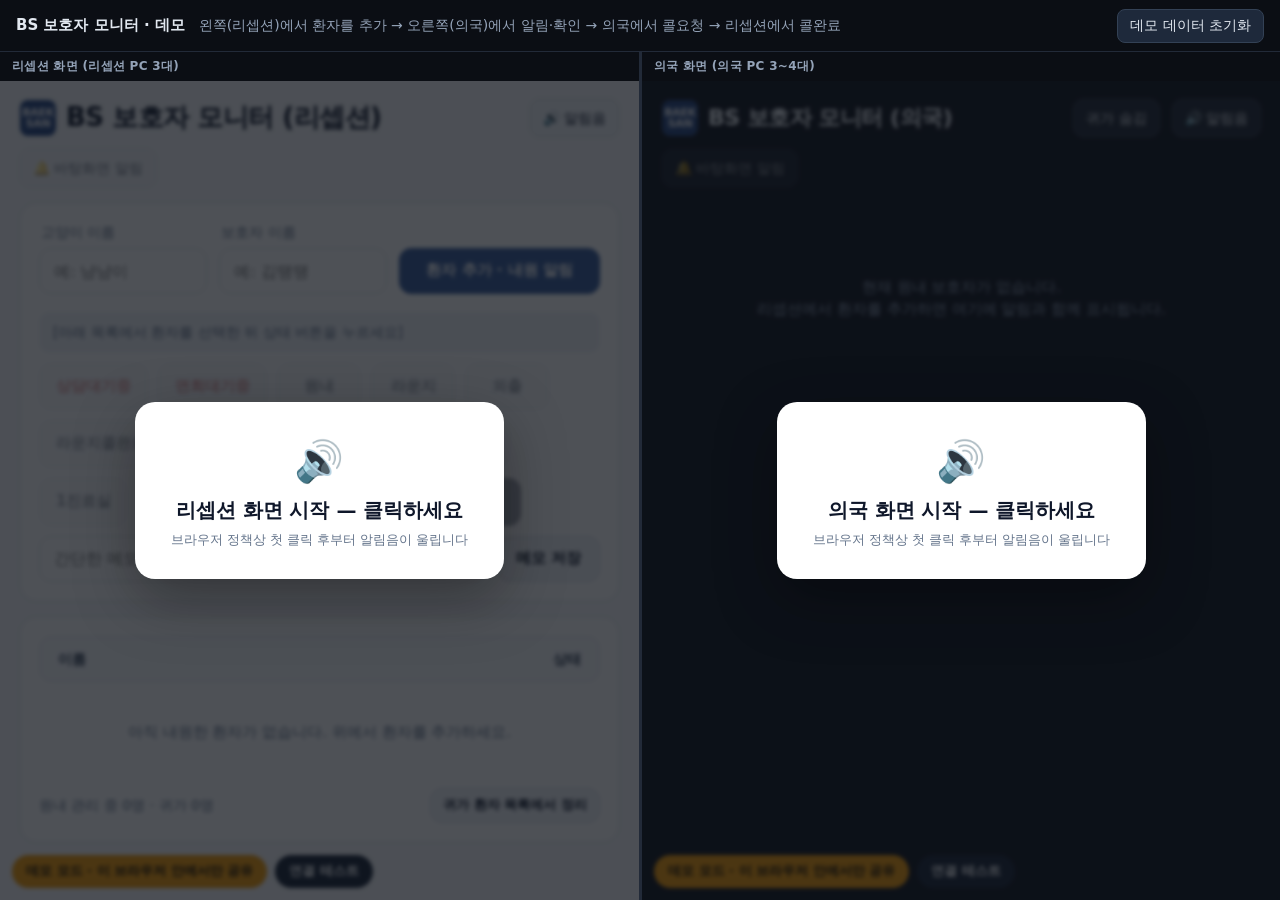
==== demo.html @ 350d933f "BS 보호자 모니터 v1: 리셉션/의국 화면, 내원 확인·콜요청 알림 Co-Authored-By: Claude Opus 5.5 <noreply@anthropic.com> Claud" ====
<!DOCTYPE html>
<html lang="ko">
<head>
<meta charset="utf-8">
<meta name="viewport" content="width=device-width, initial-scale=1">
<title>BS 보호자 모니터 — 데모 (리셉션 + 의국)</title>
<style>
  * { box-sizing: border-box; }
  html, body { margin: 0; height: 100%; font-family: "Pretendard", "Apple SD Gothic Neo", "Malgun Gothic", system-ui, sans-serif; background: #0b0e14; }
  .bar { height: 52px; display: flex; align-items: center; gap: 14px; padding: 0 16px; background: #0b0e14; color: #e2e8f0; font-size: 14px; border-bottom: 1px solid #222a38; }
  .bar b { font-size: 15px; }
  .bar .sp { flex: 1; }
  .bar .hint { color: #94a3b8; white-space: nowrap; overflow: hidden; text-overflow: ellipsis; }
  .bar button { background: #1e293b; color: #e2e8f0; border: 1px solid #334155; border-radius: 8px; padding: 7px 12px; font: inherit; cursor: pointer; white-space: nowrap; }
  .panes { display: flex; height: calc(100% - 52px); }
  .pane { flex: 1; display: flex; flex-direction: column; min-width: 0; }
  .pane + .pane { border-left: 3px solid #222a38; }
  .lbl { padding: 6px 12px; font-size: 12px; font-weight: 800; letter-spacing: .3px; color: #94a3b8; background: #0b0e14; }
  iframe { flex: 1; border: 0; width: 100%; background: #fff; }
  @media (max-width: 900px) { .panes { flex-direction: column; } .pane + .pane { border-left: 0; border-top: 3px solid #222a38; } .hint { display: none; } }
</style>
</head>
<body>
<div class="bar">
  <b>BS 보호자 모니터 · 데모</b>
  <span class="hint">왼쪽(리셉션)에서 환자를 추가 → 오른쪽(의국)에서 알림·확인 → 의국에서 콜요청 → 리셉션에서 콜완료</span>
  <span class="sp"></span>
  <button id="reset">데모 데이터 초기화</button>
</div>
<div class="panes">
  <div class="pane"><div class="lbl">리셉션 화면 (리셉션 PC 3대)</div><iframe id="f1" src="reception.html" title="리셉션"></iframe></div>
  <div class="pane"><div class="lbl">의국 화면 (의국 PC 3~4대)</div><iframe id="f2" src="internal.html" title="의국"></iframe></div>
</div>
<script>
  // 두 화면 사이에 메시지를 전달 (데모 모드 전용)
  const frames = [document.getElementById('f1'), document.getElementById('f2')];
  window.addEventListener('message', (e) => {
    if (!e.data || !e.data.bsm) return;
    frames.forEach((f) => { if (f.contentWindow !== e.source) try { f.contentWindow.postMessage(e.data, '*'); } catch (_) {} });
  });
  document.getElementById('reset').onclick = () => {
    try { localStorage.removeItem('bsm.demo.v1'); } catch (_) {}
    const empty = { bsm: { type: 'state', from: 'reset', mid: 'reset' + Date.now(), state: { patients: {}, ts: Date.now() } } };
    frames.forEach((f) => { try { f.contentWindow.postMessage(empty, '*'); } catch (_) {} });
  };
</script>
</body>
</html>
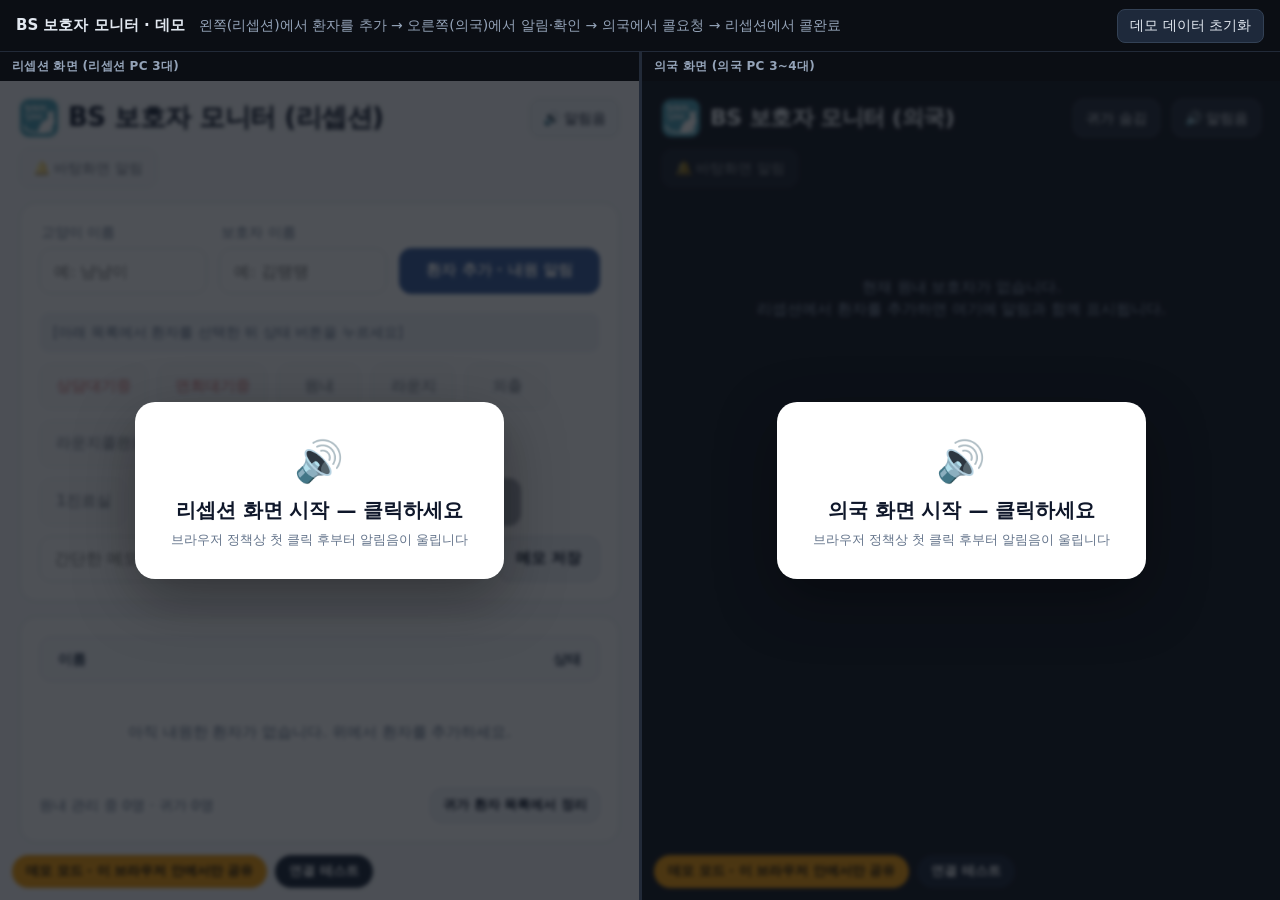
==== commit 371e5b1e: "앱 설치 지원: 리셉션/의국 앱 설정(manifest), 백산 로고 아이콘·파비콘 Co-Authored-By: Claude Opus 5.5 <noreply@anthropic.com" ====
--- a/demo.html
+++ b/demo.html
@@ -3,6 +3,8 @@
 <head>
 <meta charset="utf-8">
 <meta name="viewport" content="width=device-width, initial-scale=1">
+<link rel="icon" type="image/png" sizes="32x32" href="/icons/icon-32.png">
+<link rel="apple-touch-icon" href="/icons/icon-180.png">
 <title>BS 보호자 모니터 — 데모 (리셉션 + 의국)</title>
 <style>
   * { box-sizing: border-box; }
@@ -28,8 +30,8 @@
   <button id="reset">데모 데이터 초기화</button>
 </div>
 <div class="panes">
-  <div class="pane"><div class="lbl">리셉션 화면 (리셉션 PC 3대)</div><iframe id="f1" src="reception.html" title="리셉션"></iframe></div>
-  <div class="pane"><div class="lbl">의국 화면 (의국 PC 3~4대)</div><iframe id="f2" src="internal.html" title="의국"></iframe></div>
+  <div class="pane"><div class="lbl">리셉션 화면 (리셉션 PC 3대)</div><iframe id="f1" src="reception.html?demo=1" title="리셉션"></iframe></div>
+  <div class="pane"><div class="lbl">의국 화면 (의국 PC 3~4대)</div><iframe id="f2" src="internal.html?demo=1" title="의국"></iframe></div>
 </div>
 <script>
   // 두 화면 사이에 메시지를 전달 (데모 모드 전용)
